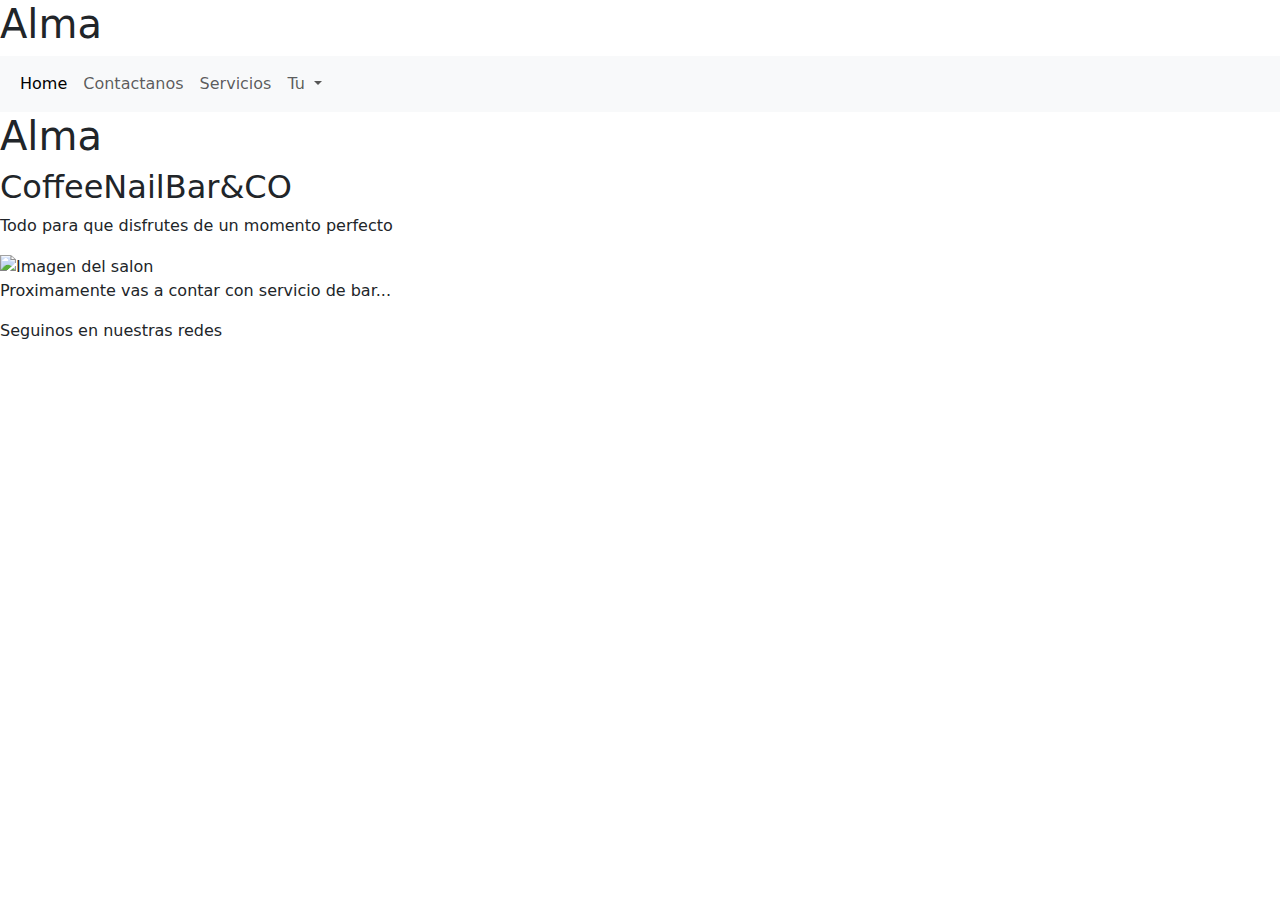
==== index.html @ 7477331e "Primer commit" ====
<!DOCTYPE html>
<html lang="en">
<head>
    <meta charset="UTF-8">
    <meta name="viewport" content="width=device-width, initial-scale=1.0">
    <link rel="preconnect" href="https://fonts.googleapis.com">
    <link rel="preconnect" href="https://fonts.gstatic.com" crossorigin>
    <link href="https://fonts.googleapis.com/css2?family=Dancing+Script:wght@400..700&family=Ubuntu:ital,wght@0,300;0,400;0,500;0,700;1,300;1,400;1,500;1,700&display=swap" rel="stylesheet">
    <link href="https://cdn.jsdelivr.net/npm/bootstrap@5.3.3/dist/css/bootstrap.min.css" rel="stylesheet" integrity="sha384-QWTKZyjpPEjISv5WaRU9OFeRpok6YctnYmDr5pNlyT2bRjXh0JMhjY6hW+ALEwIH" crossorigin="anonymous">
    <link rel="stylesheet" href="css/estilo.css">
    <title>Alma Coffe NailsBar & CO.</title>
</head>
<body>
    <header>
        <h1 id="h1header"> Alma</h1>
    </header>
    <nav>
        <nav class="navbar navbar-expand-lg bg-body-tertiary">
            <div class="container-fluid">
             
              <button class="navbar-toggler" type="button" data-bs-toggle="collapse" data-bs-target="#navbarNavDropdown" aria-controls="navbarNavDropdown" aria-expanded="false" aria-label="Toggle navigation">
                <span class="navbar-toggler-icon"></span>
              </button>
              <div class="collapse navbar-collapse" id="navbarNavDropdown">
                <ul class="navbar-nav">
                  <li class="nav-item">
                    <a class="nav-link active" aria-current="page" href="index.html">Home</a>
                  </li>
                  <li class="nav-item">
                    <a class="nav-link" href="html\contacto.html">Contactanos</a>
                  </li>
                  <li class="nav-item">
                    <a class="nav-link" href="html\servicios.html">Servicios</a>
                  </li>
                  <li class="nav-item dropdown">
                    <a class="nav-link dropdown-toggle" href="#" role="button" data-bs-toggle="dropdown" aria-expanded="false">
                      Tu
                    </a>
                    <ul class="dropdown-menu">
                      <li><a class="dropdown-item" href="html\contacto.html">Cuenta</a></li>
                      <li><a class="dropdown-item" href="html\registro.html">Registro</a></li>
                      
                    </ul>
                  </li>
                </ul>
              </div>
            </div>
        </nav>
    
    <main>
      <div class="divHome">
        <h1> Alma</h1>

        <h2>CoffeeNailBar&CO</h2>

         <p>Todo para que disfrutes de un momento perfecto</p>

        <img src="img/salon.jpg" alt="Imagen del salon">
        

        <p>Proximamente vas a contar con servicio de bar...</p>
         
        
      </div>

    </main>


    <footer>
        <p> Seguinos en nuestras redes</p>
    </footer>
    <script src="https://cdn.jsdelivr.net/npm/bootstrap@5.3.3/dist/js/bootstrap.bundle.min.js" integrity="sha384-YvpcrYf0tY3lHB60NNkmXc5s9fDVZLESaAA55NDzOxhy9GkcIdslK1eN7N6jIeHz" crossorigin="anonymous"></script>
</body>
</html>
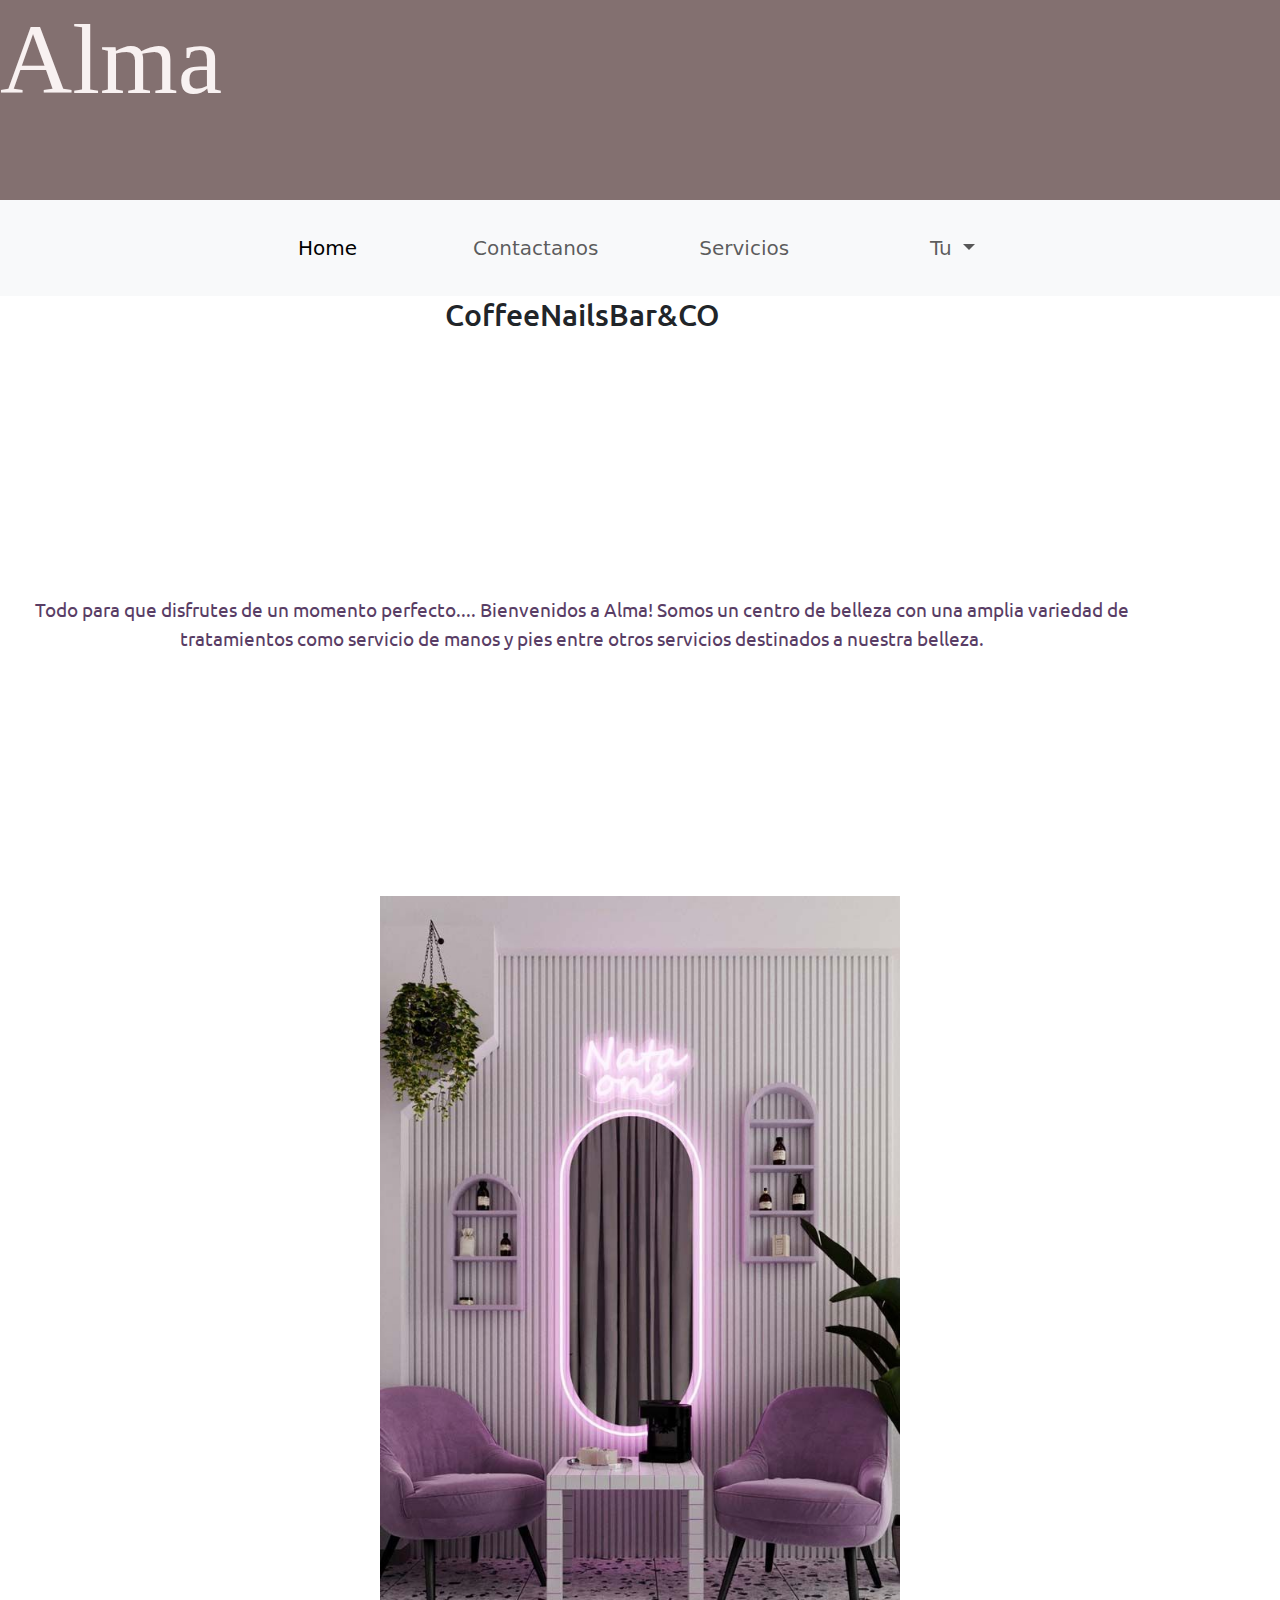
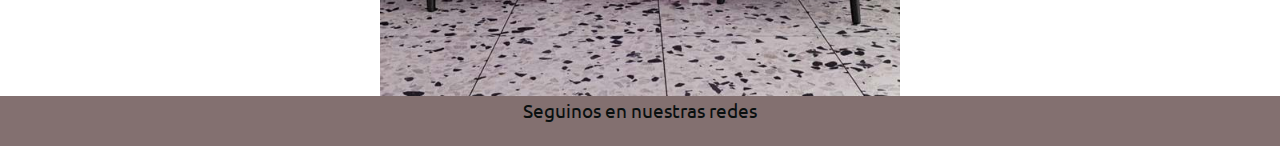
==== commit d95a5dc0: "Segundo commit creando archivos html, le di estilo a mi index, cree algunas mediasq" ====
--- a/index.html
+++ b/index.html
@@ -49,26 +49,47 @@
     
     <main>
       <div class="divHome">
-        <h1> Alma</h1>
-
-        <h2>CoffeeNailBar&CO</h2>
-
-         <p>Todo para que disfrutes de un momento perfecto</p>
-
-        <img src="img/salon.jpg" alt="Imagen del salon">
         
-
-        <p>Proximamente vas a contar con servicio de bar...</p>
-         
+        <h2>CoffeeNailsBar&CO</h2>
+        
+        <p>Todo para que disfrutes de un momento perfecto....
+          Bienvenidos a Alma! Somos un centro de belleza con una amplia variedad de tratamientos como servicio de manos y pies
+          entre otros servicios destinados a nuestra belleza.
+          
+        </p>
         
       </div>
+         
+         <div id="carouselExampleRide" class="carousel slide" data-bs-ride="true">
+           <div class="carousel-inner">
+             <div class="carousel-item active">
+               <img src="img/salonv.jpeg" class="d-block w-100" alt="Imagen salon">
+              </div>
+              <div class="carousel-item">
+                <img src="img/salonv2.jpeg" class="d-block w-100" alt="Imagen salon2">
+              </div>
+              <div class="carousel-item">
+                <img src="img/manos5.jpeg" class="d-block w-100" alt="Imagen manos">
+              </div>
+            </div>
+            <button class="carousel-control-prev" type="button" data-bs-target="#carouselExampleRide" data-bs-slide="prev">
+              <span class="carousel-control-prev-icon" aria-hidden="true"></span>
+              <span class="visually-hidden">Previous</span>
+            </button>
+            <button class="carousel-control-next" type="button" data-bs-target="#carouselExampleRide" data-bs-slide="next">
+              <span class="carousel-control-next-icon" aria-hidden="true"></span>
+              <span class="visually-hidden">Next</span>
+            </button>
+          </div>
+          
+        </main>
 
-    </main>
-
-
-    <footer>
-        <p> Seguinos en nuestras redes</p>
-    </footer>
-    <script src="https://cdn.jsdelivr.net/npm/bootstrap@5.3.3/dist/js/bootstrap.bundle.min.js" integrity="sha384-YvpcrYf0tY3lHB60NNkmXc5s9fDVZLESaAA55NDzOxhy9GkcIdslK1eN7N6jIeHz" crossorigin="anonymous"></script>
-</body>
+        
+        <footer>
+          <p> Seguinos en nuestras redes</p>
+        </footer>
+        
+        
+        <script src="https://cdn.jsdelivr.net/npm/bootstrap@5.3.3/dist/js/bootstrap.bundle.min.js" integrity="sha384-YvpcrYf0tY3lHB60NNkmXc5s9fDVZLESaAA55NDzOxhy9GkcIdslK1eN7N6jIeHz" crossorigin="anonymous"></script>
+      </body>
 </html>--- a/css/estilo.css
+++ b/css/estilo.css
@@ -0,0 +1,192 @@
+*{
+    margin:0;
+    padding:0;
+    
+   
+}
+
+
+
+header{
+    height: 100px;
+    background-color: rgb(131, 112, 112);
+    
+}
+
+ul{
+    display: flex;
+    flex-direction: row;
+    width: 100%;
+    position: relative;
+}
+
+
+li{
+    display: inline-block;
+    margin: 10px;
+    
+}
+
+
+
+h1{
+    color: rgb(118, 79, 124);
+    font-size: 100px;
+    font-family: '"Dancing Script"';
+    font-weight: 300px;
+
+}
+
+#h1header{
+    color: rgb(248, 241, 241);
+    font-size: 100px;
+    font-family: '"Dancing Script"';
+    font-weight: 200px;
+
+}
+
+h2{
+    font-size:30px;
+    font-family: "Ubuntu";
+    text-align: center;
+    
+}
+
+
+
+.divHome{
+    text-align: center;
+    padding: 0%;
+    height: 300px;
+    width: 91%;
+    justify-content: center;
+}
+
+
+
+
+p{
+    color: rgb(9, 15, 15);
+    font-family: "Ubuntu";
+    font-size: 19px;
+    text-align: center;
+    height: 30px;
+    
+}
+
+
+#carouselExampleRide{
+    display: grid;
+    margin: 0;
+    width: 100%;
+    justify-content: center;
+    
+}
+
+
+
+.carousel-item img{
+    height: 800px;
+    width: 200%;
+    object-fit: cover;
+    
+}
+
+
+
+footer{
+    height: 50px;
+    background-color:rgb(131, 112, 112);
+    position:relative;
+
+
+}
+
+
+@media only screen and (min-width:600px){
+    
+    header{
+        
+        height: 200px;
+    }
+    
+    ul{
+        display: flex;
+        height: 80px;
+        flex-direction: column;
+        justify-content: center;
+        list-style-type: none;
+        align-items: center;
+    }
+
+    li{
+        width: 15%;
+        text-align: center;
+        font-size: 20px;
+    }
+
+    
+.divHome{
+    text-align: center;
+    justify-content: center;
+    height: 400px;
+    
+}
+
+
+
+}
+
+
+
+@media only screen and (min-width:1200px){
+    
+    header{
+        
+        height: 200px;
+    }
+    
+    ul{
+        display: flex;
+        height: 80px;
+        flex-direction: column;
+        justify-content: center;
+        list-style-type: none;
+       
+    }
+
+    li{
+        width: 15%;
+        text-align: center;
+        font-size: 20px;
+    }
+
+    
+.divHome{
+    display: grid;
+    justify-content: start;
+    height: 600px;
+    
+    
+}
+
+.divHome h2{   
+    font-size:30px;
+    font-family: "Ubuntu";
+    text-align: center;
+    
+            
+}
+
+.divHome p{
+    text-align: center;
+    color: rgb(89, 61, 101);
+    font-family: "Ubuntu";
+    font-size: 19px;
+    text-align: center;
+    height: 30px;
+
+}
+
+
+}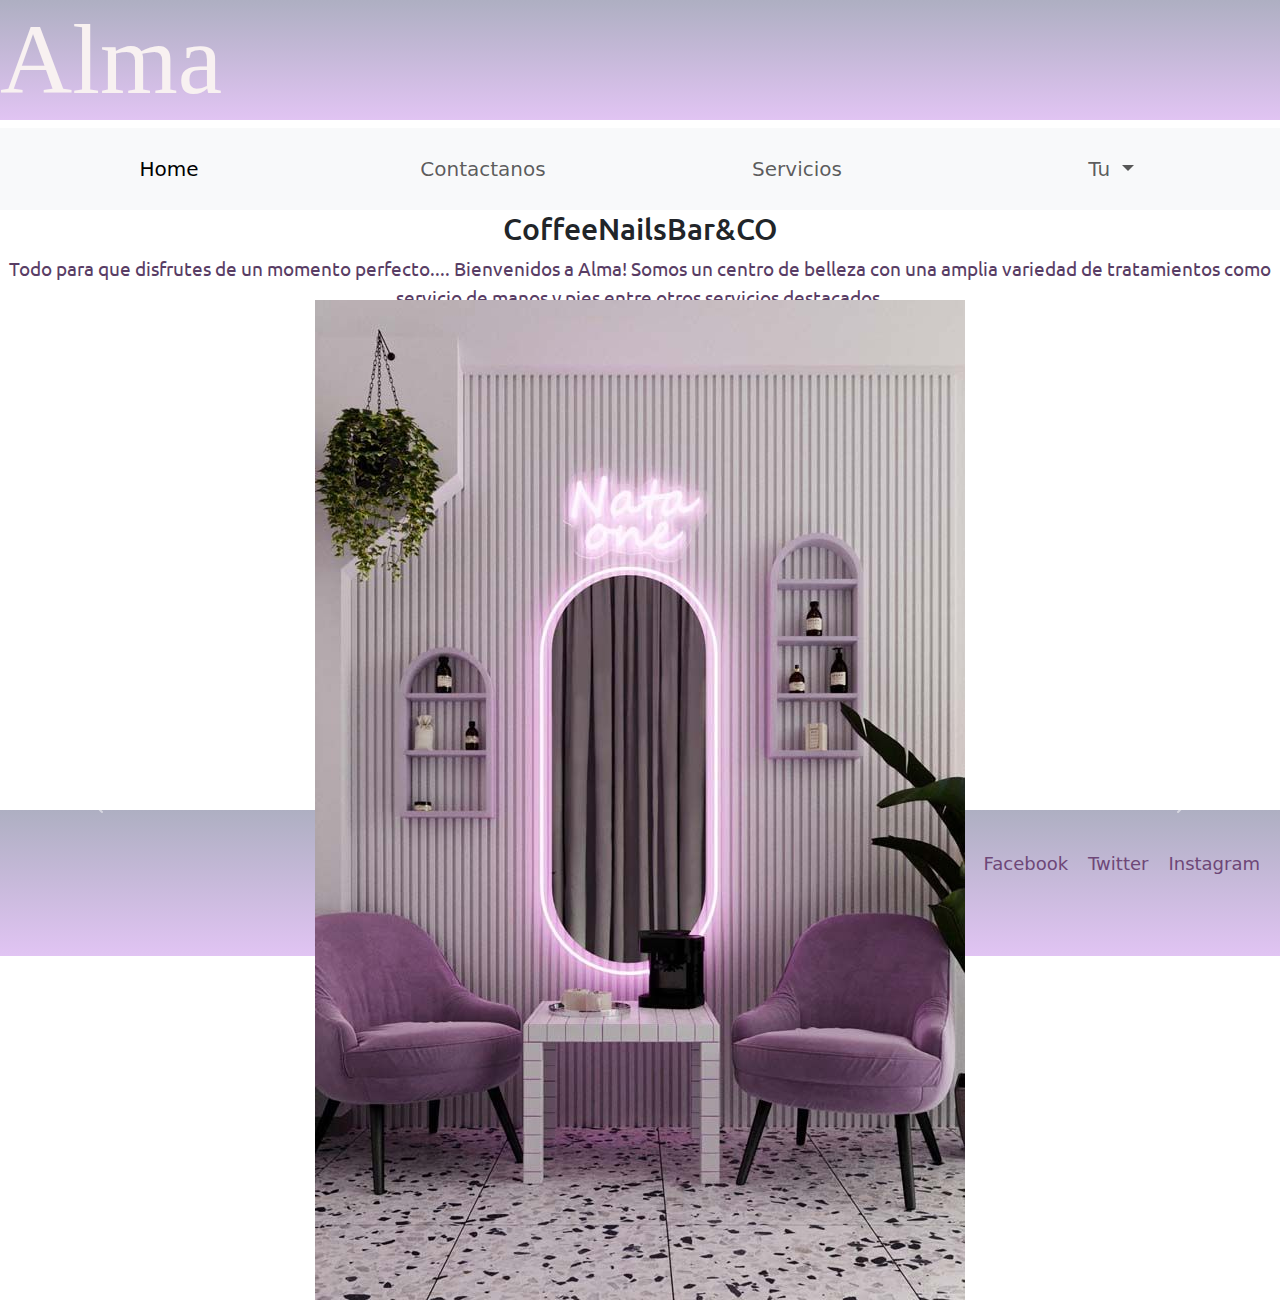
==== commit e75478e0: "Corrigiendo errores dandole mejor forma a los contenedores" ====
--- a/index.html
+++ b/index.html
@@ -14,7 +14,7 @@
     <header>
         <h1 id="h1header"> Alma</h1>
     </header>
-    <nav>
+    
         <nav class="navbar navbar-expand-lg bg-body-tertiary">
             <div class="container-fluid">
              
@@ -45,7 +45,7 @@
                 </ul>
               </div>
             </div>
-        </nav>
+         </nav>
     
     <main>
       <div class="divHome">
@@ -54,16 +54,15 @@
         
         <p>Todo para que disfrutes de un momento perfecto....
           Bienvenidos a Alma! Somos un centro de belleza con una amplia variedad de tratamientos como servicio de manos y pies
-          entre otros servicios destinados a nuestra belleza.
+          entre otros servicios destacados.
           
         </p>
         
-      </div>
-         
-         <div id="carouselExampleRide" class="carousel slide" data-bs-ride="true">
-           <div class="carousel-inner">
-             <div class="carousel-item active">
-               <img src="img/salonv.jpeg" class="d-block w-100" alt="Imagen salon">
+        
+        <div id="carouselExampleRide" class="carousel slide" data-bs-ride="true">
+          <div class="carousel-inner">
+            <div class="carousel-item active">
+              <img src="img/salonv.jpeg" class="d-block w-100" alt="Imagen salon">
               </div>
               <div class="carousel-item">
                 <img src="img/salonv2.jpeg" class="d-block w-100" alt="Imagen salon2">
@@ -81,13 +80,19 @@
               <span class="visually-hidden">Next</span>
             </button>
           </div>
+      </div>
           
         </main>
-
         
-        <footer>
-          <p> Seguinos en nuestras redes</p>
-        </footer>
+        <footer class="pie-pagina">
+          <div class="redes-sociales">
+            <!-- redes sociales -->
+            <p> Seguinos en nuestras redes</p>
+              <a href="https://www.facebook.com" target="_blank" rel="noopener" class="enlace-red"><i class="fab fa-facebook-f"></i> Facebook</a>
+              <a href="https://x.com" target="_blank" rel="noopener" class="enlace-red"><i class="fa-brands fa-x-twitter"></i>Twitter</a>
+              <a href="https://www.instagram.com" target="_blank" rel="noopener" class="enlace-red"><i class="fab fa-instagram"></i> Instagram</a>
+          </div>
+       
         
         
         <script src="https://cdn.jsdelivr.net/npm/bootstrap@5.3.3/dist/js/bootstrap.bundle.min.js" integrity="sha384-YvpcrYf0tY3lHB60NNkmXc5s9fDVZLESaAA55NDzOxhy9GkcIdslK1eN7N6jIeHz" crossorigin="anonymous"></script>
--- a/css/estilo.css
+++ b/css/estilo.css
@@ -6,11 +6,23 @@
 }
 
 
-
 header{
-    height: 100px;
-    background-color: rgb(131, 112, 112);
-    
+    height: 80px;
+    background: linear-gradient(to bottom, rgb(174, 175, 194), rgb(225, 196, 243));
+    
+}
+
+.navbar-nav{
+    display: flex;
+    height: auto;
+    width: 100%;
+    justify-content: space-around;
+}
+.dropdown-item{
+    display: flex;
+    height: auto;
+    justify-content: space-around;
+    text-align: center;
 }
 
 ul{
@@ -24,7 +36,7 @@
 li{
     display: inline-block;
     margin: 10px;
-    
+
 }
 
 
@@ -41,7 +53,7 @@
     color: rgb(248, 241, 241);
     font-size: 100px;
     font-family: '"Dancing Script"';
-    font-weight: 200px;
+    font-weight: 100px;
 
 }
 
@@ -54,12 +66,15 @@
 
 
 
+
 .divHome{
-    text-align: center;
-    padding: 0%;
-    height: 300px;
-    width: 91%;
+    display: flex;
+    text-align: center;
+    height: 100%;
+    width: 100%;
     justify-content: center;
+    flex-wrap: wrap;
+    
 }
 
 
@@ -74,59 +89,55 @@
     
 }
 
+/* pise la clase del carousel de boostrap(no se si es lo correcto)- */
 
 #carouselExampleRide{
     display: grid;
     margin: 0;
+    padding: 0;
     width: 100%;
     justify-content: center;
+    grid-gap: 10px;
     
 }
 
 
 
 .carousel-item img{
-    height: 800px;
-    width: 200%;
+    max-width: 100%;
+    max-width: 100%;
     object-fit: cover;
-    
-}
-
-
-
-footer{
-    height: 50px;
-    background-color:rgb(131, 112, 112);
-    position:relative;
-
-
-}
-
-
-@media only screen and (min-width:600px){
+    margin: 0 auto;
+    
+}
+
+@media only screen and (min-width:480px){
     
     header{
         
-        height: 200px;
+        height: 100%;
+        width: 100%;
     }
     
     ul{
         display: flex;
-        height: 80px;
+        height: auto;
         flex-direction: column;
-        justify-content: center;
+        justify-content: space-around;
         list-style-type: none;
         align-items: center;
     }
 
     li{
-        width: 15%;
+        width: 20%;
         text-align: center;
         font-size: 20px;
+        
     }
 
     
 .divHome{
+    display: flex;
     text-align: center;
     justify-content: center;
     height: 400px;
@@ -137,28 +148,28 @@
 
 }
 
-
-
 @media only screen and (min-width:1200px){
     
     header{
         
-        height: 200px;
+        height: 100%;
+        width: 100%;
     }
     
     ul{
         display: flex;
-        height: 80px;
-        flex-direction: column;
+        height: auto;
+        flex-direction:row;
         justify-content: center;
         list-style-type: none;
        
     }
 
     li{
-        width: 15%;
+        width: 20%;
         text-align: center;
         font-size: 20px;
+
     }
 
     
@@ -189,4 +200,41 @@
 }
 
 
+
+}
+
+/* Pie de mi pagina*/
+
+
+
+.pie-pagina {
+    background: linear-gradient(to bottom, rgb(174, 175, 194), rgb(225, 196, 243)); 
+    padding: 40px 20px;
+    display: flex;
+    justify-content: flex-end;
+    align-items: end;
+    flex-wrap: wrap;
+    font-size: 15px;
+    height: auto;
+
+}
+
+.redes-sociales {
+    display: flex;
+    gap: 20px;
+    justify-content:center;
+    margin-bottom: 20px;
+}
+
+.enlace-red {
+    color: #6e4777;
+    text-decoration: none;
+    font-size: 18px;
+    
+}
+
+/* Cambio de color al pasar el ratón */
+
+.enlace-red:hover {
+    color: #ca51da; 
 }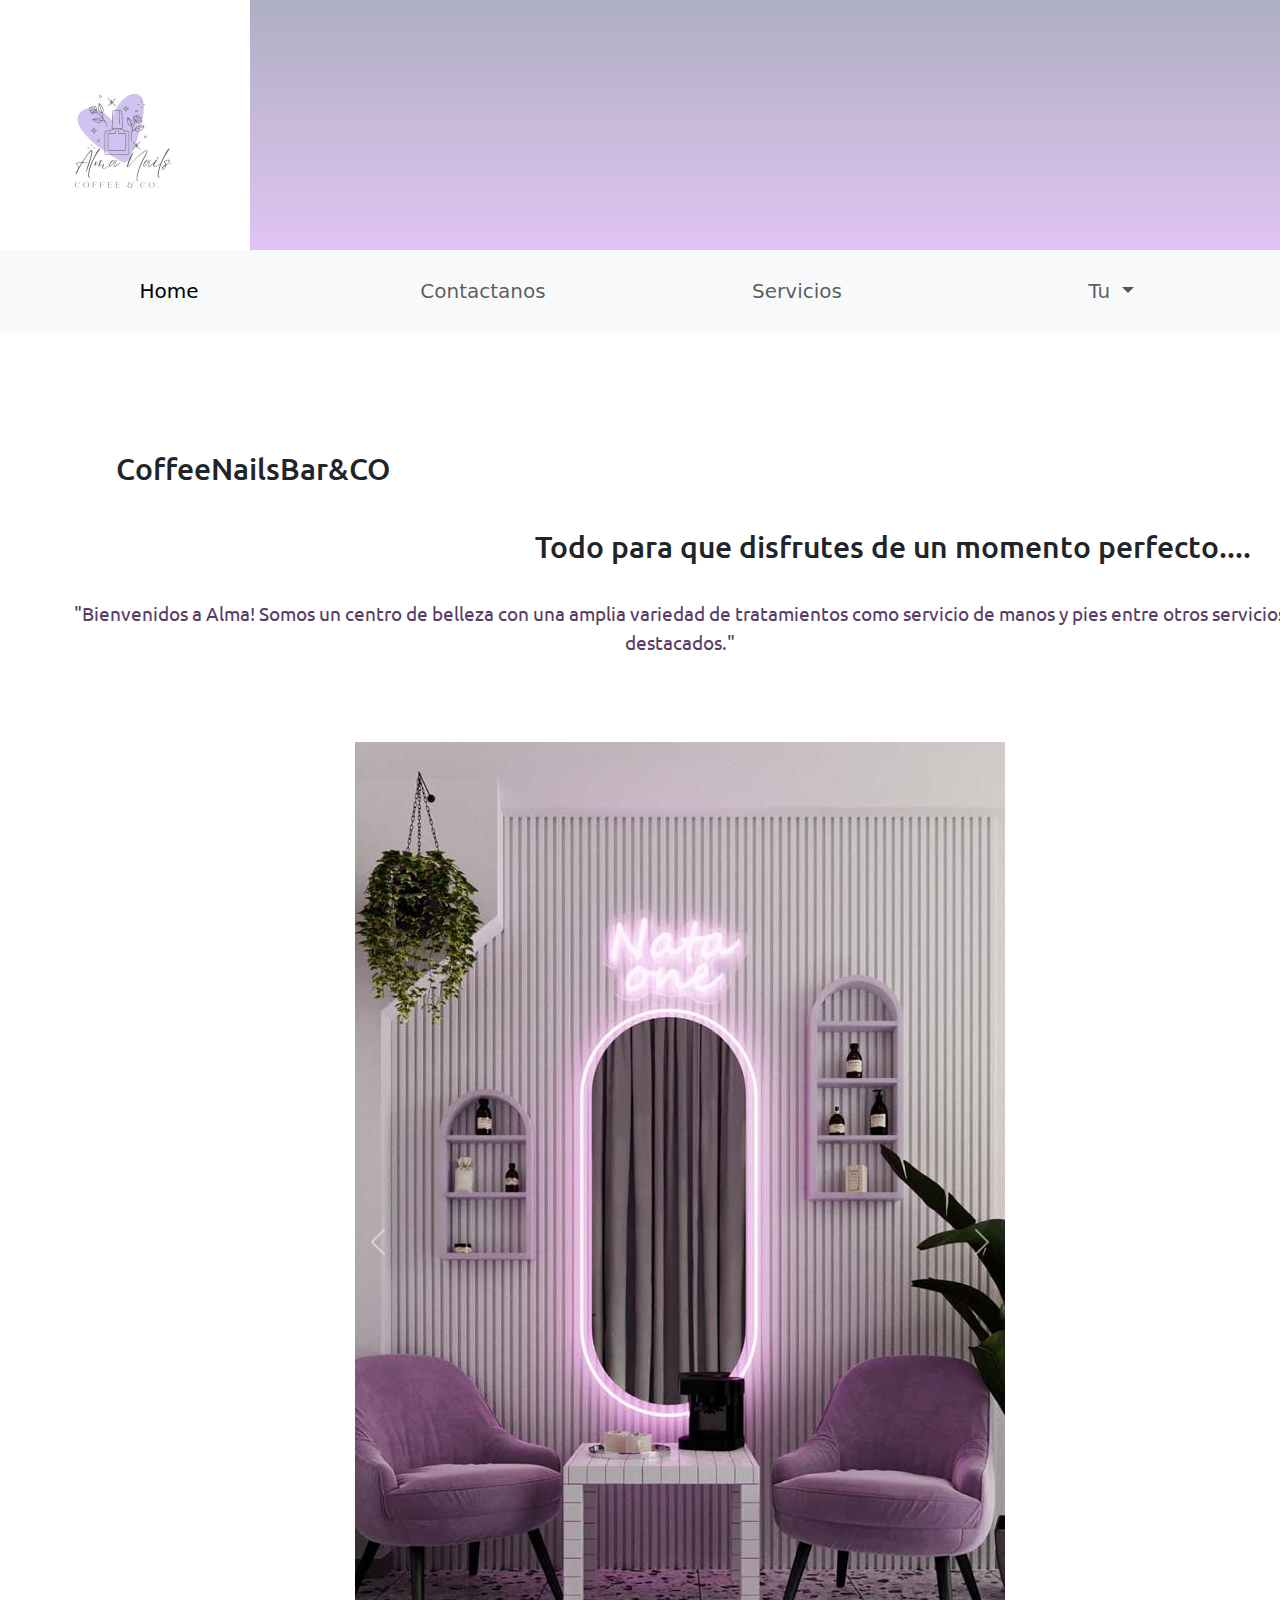
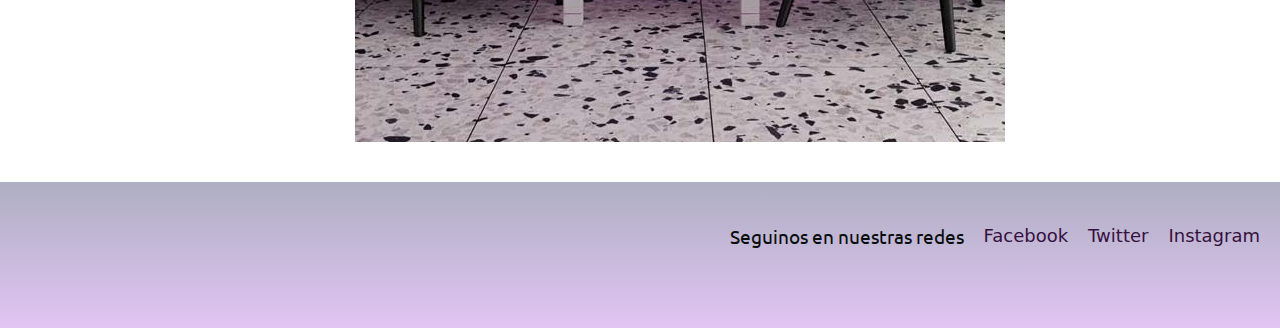
==== commit a94fe21c: "Modificaciones" ====
--- a/index.html
+++ b/index.html
@@ -12,9 +12,9 @@
 </head>
 <body>
     <header>
-        <h1 id="h1header"> Alma</h1>
+      <img src="img/Almalogo.jpg" alt="logo de la empresa">
     </header>
-    
+    <!-- barra de navegacion con bootstrap -->
         <nav class="navbar navbar-expand-lg bg-body-tertiary">
             <div class="container-fluid">
              
@@ -48,50 +48,58 @@
          </nav>
     
     <main>
-      <div class="divHome">
+      <!-- Intro a la pagina -->
+
+      <section class="divHome">
+
         
         <h2>CoffeeNailsBar&CO</h2>
         
-        <p>Todo para que disfrutes de un momento perfecto....
-          Bienvenidos a Alma! Somos un centro de belleza con una amplia variedad de tratamientos como servicio de manos y pies
-          entre otros servicios destacados.
+        <h3>Todo para que disfrutes de un momento perfecto.... </h3>
+          
+        <p> "Bienvenidos a Alma! Somos un centro de belleza con una amplia variedad de tratamientos como servicio de manos y pies
+          entre otros servicios destacados."
           
         </p>
         
-        
+      </section>
+
+      <!-- carousel de imagenes  -->
+      <section class="carousel"> 
+
         <div id="carouselExampleRide" class="carousel slide" data-bs-ride="true">
           <div class="carousel-inner">
             <div class="carousel-item active">
               <img src="img/salonv.jpeg" class="d-block w-100" alt="Imagen salon">
-              </div>
-              <div class="carousel-item">
-                <img src="img/salonv2.jpeg" class="d-block w-100" alt="Imagen salon2">
-              </div>
-              <div class="carousel-item">
-                <img src="img/manos5.jpeg" class="d-block w-100" alt="Imagen manos">
-              </div>
             </div>
-            <button class="carousel-control-prev" type="button" data-bs-target="#carouselExampleRide" data-bs-slide="prev">
-              <span class="carousel-control-prev-icon" aria-hidden="true"></span>
-              <span class="visually-hidden">Previous</span>
-            </button>
-            <button class="carousel-control-next" type="button" data-bs-target="#carouselExampleRide" data-bs-slide="next">
-              <span class="carousel-control-next-icon" aria-hidden="true"></span>
-              <span class="visually-hidden">Next</span>
-            </button>
+            <div class="carousel-item">
+            <img src="img/salonv2.jpeg" class="d-block w-100" alt="Imagen salon2">
           </div>
+          <div class="carousel-item">
+            <img src="img/manos5.jpeg" class="d-block w-100" alt="Imagen manos">
+          </div>
+        </div>
+        <button class="carousel-control-prev" type="button" data-bs-target="#carouselExampleRide" data-bs-slide="prev">
+          <span class="carousel-control-prev-icon" aria-hidden="true"></span>
+          <span class="visually-hidden">Previous</span>
+        </button>
+        <button class="carousel-control-next" type="button" data-bs-target="#carouselExampleRide" data-bs-slide="next">
+          <span class="carousel-control-next-icon" aria-hidden="true"></span>
+          <span class="visually-hidden">Next</span>
+        </button>
       </div>
-          
-        </main>
-        
-        <footer class="pie-pagina">
+      
+    </section>
+  </main>
+    
+    <footer class="pie-pagina">
           <div class="redes-sociales">
-            <!-- redes sociales -->
             <p> Seguinos en nuestras redes</p>
-              <a href="https://www.facebook.com" target="_blank" rel="noopener" class="enlace-red"><i class="fab fa-facebook-f"></i> Facebook</a>
-              <a href="https://x.com" target="_blank" rel="noopener" class="enlace-red"><i class="fa-brands fa-x-twitter"></i>Twitter</a>
-              <a href="https://www.instagram.com" target="_blank" rel="noopener" class="enlace-red"><i class="fab fa-instagram"></i> Instagram</a>
-          </div>
+            <!--links redes sociales -->
+              <a href="https://www.facebook.com" class="enlace-red" > Facebook</a>
+              <a href="https://x.com" class="enlace-red">Twitter</a>
+              <a href="https://www.instagram.com"  class="enlace-red"> Instagram</a>
+        </div>
        
         
         
--- a/css/estilo.css
+++ b/css/estilo.css
@@ -1,16 +1,22 @@
 *{
     margin:0;
     padding:0;
+    box-sizing: content-box;
     
    
 }
 
 
 header{
-    height: 80px;
+    padding-top: 0;
     background: linear-gradient(to bottom, rgb(174, 175, 194), rgb(225, 196, 243));
-    
-}
+    height: 100%;
+    
+}
+ header img{
+    height: auto;
+    width: 250px
+ }
 
 .navbar-nav{
     display: flex;
@@ -43,28 +49,26 @@
 
 h1{
     color: rgb(118, 79, 124);
-    font-size: 100px;
+    font-size: 20px;
     font-family: '"Dancing Script"';
     font-weight: 300px;
 
 }
 
-#h1header{
-    color: rgb(248, 241, 241);
-    font-size: 100px;
-    font-family: '"Dancing Script"';
-    font-weight: 100px;
-
-}
+
 
 h2{
+    font-size:50px;
+    font-family: "Ubuntu";
+    text-align: center;
+    
+}
+
+h3{
     font-size:30px;
     font-family: "Ubuntu";
-    text-align: center;
-    
-}
-
-
+
+}
 
 
 .divHome{
@@ -74,6 +78,9 @@
     width: 100%;
     justify-content: center;
     flex-wrap: wrap;
+    margin: 20px;
+    padding: 20px;
+
     
 }
 
@@ -89,18 +96,19 @@
     
 }
 
+
+.carousel{
+    display: grid;
+    margin: 10px;
+    padding: 10px;
+    width: 100%;
+    justify-content: center;
+    gap: 10px;
+  
+    
+}
+
 /* pise la clase del carousel de boostrap(no se si es lo correcto)- */
-
-#carouselExampleRide{
-    display: grid;
-    margin: 0;
-    padding: 0;
-    width: 100%;
-    justify-content: center;
-    grid-gap: 10px;
-    
-}
-
 
 
 .carousel-item img{
@@ -140,13 +148,10 @@
     display: flex;
     text-align: center;
     justify-content: center;
-    height: 400px;
-    
-}
-
-
-
-}
+    height: 100%;
+   
+}
+
 
 @media only screen and (min-width:1200px){
     
@@ -176,18 +181,41 @@
 .divHome{
     display: grid;
     justify-content: start;
-    height: 600px;
-    
-    
-}
-
-.divHome h2{   
+    height: 300px;
+    grid-template-columns: repeat(3,1fr);
+    grid-template-rows: repeat(3, 1fr);
+    grid-template-areas:
+        "texto1 texto2 texto2"
+        "texto1 texto2 texto2"
+        "texto3 texto3 texto3";
+    align-items: center;
+
+       
+    
+}
+
+.divHome h2{  
     font-size:30px;
     font-family: "Ubuntu";
-    text-align: center;
+    grid-area: texto1;
+    align-self:auto;
+    
     
             
 }
+.divHome h3{  
+    font-size:30px;
+    font-family: "Ubuntu";
+    grid-area: texto2;
+    align-self:last baseline
+    
+
+   
+            
+}
+
+
+
 
 .divHome p{
     text-align: center;
@@ -196,14 +224,15 @@
     font-size: 19px;
     text-align: center;
     height: 30px;
-
-}
-
-
-
-}
-
-/* Pie de mi pagina*/
+    grid-area: texto3;
+
+}
+
+
+
+}
+
+/* footer*/
 
 
 
@@ -219,6 +248,8 @@
 
 }
 
+
+
 .redes-sociales {
     display: flex;
     gap: 20px;
@@ -227,14 +258,11 @@
 }
 
 .enlace-red {
-    color: #6e4777;
+    color: #36113f;
     text-decoration: none;
     font-size: 18px;
     
 }
 
-/* Cambio de color al pasar el ratón */
-
-.enlace-red:hover {
-    color: #ca51da; 
-}+
+
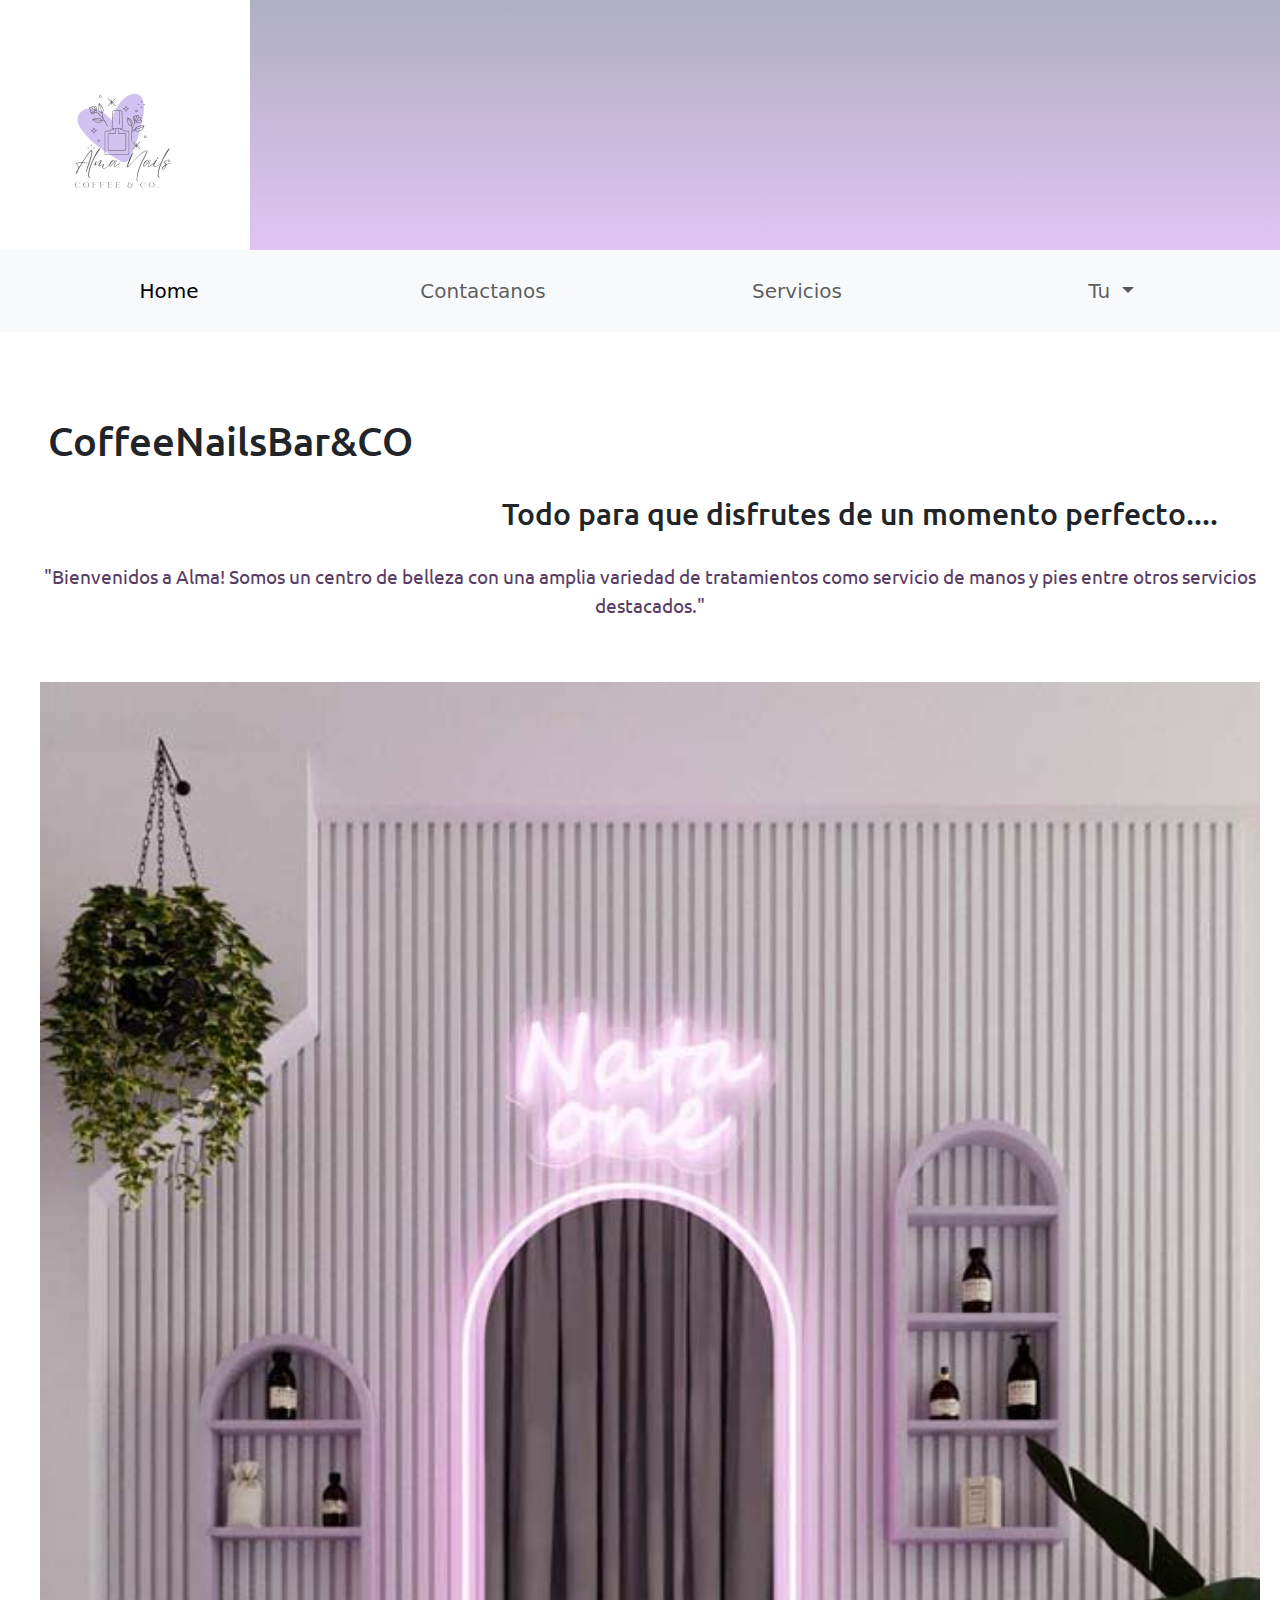
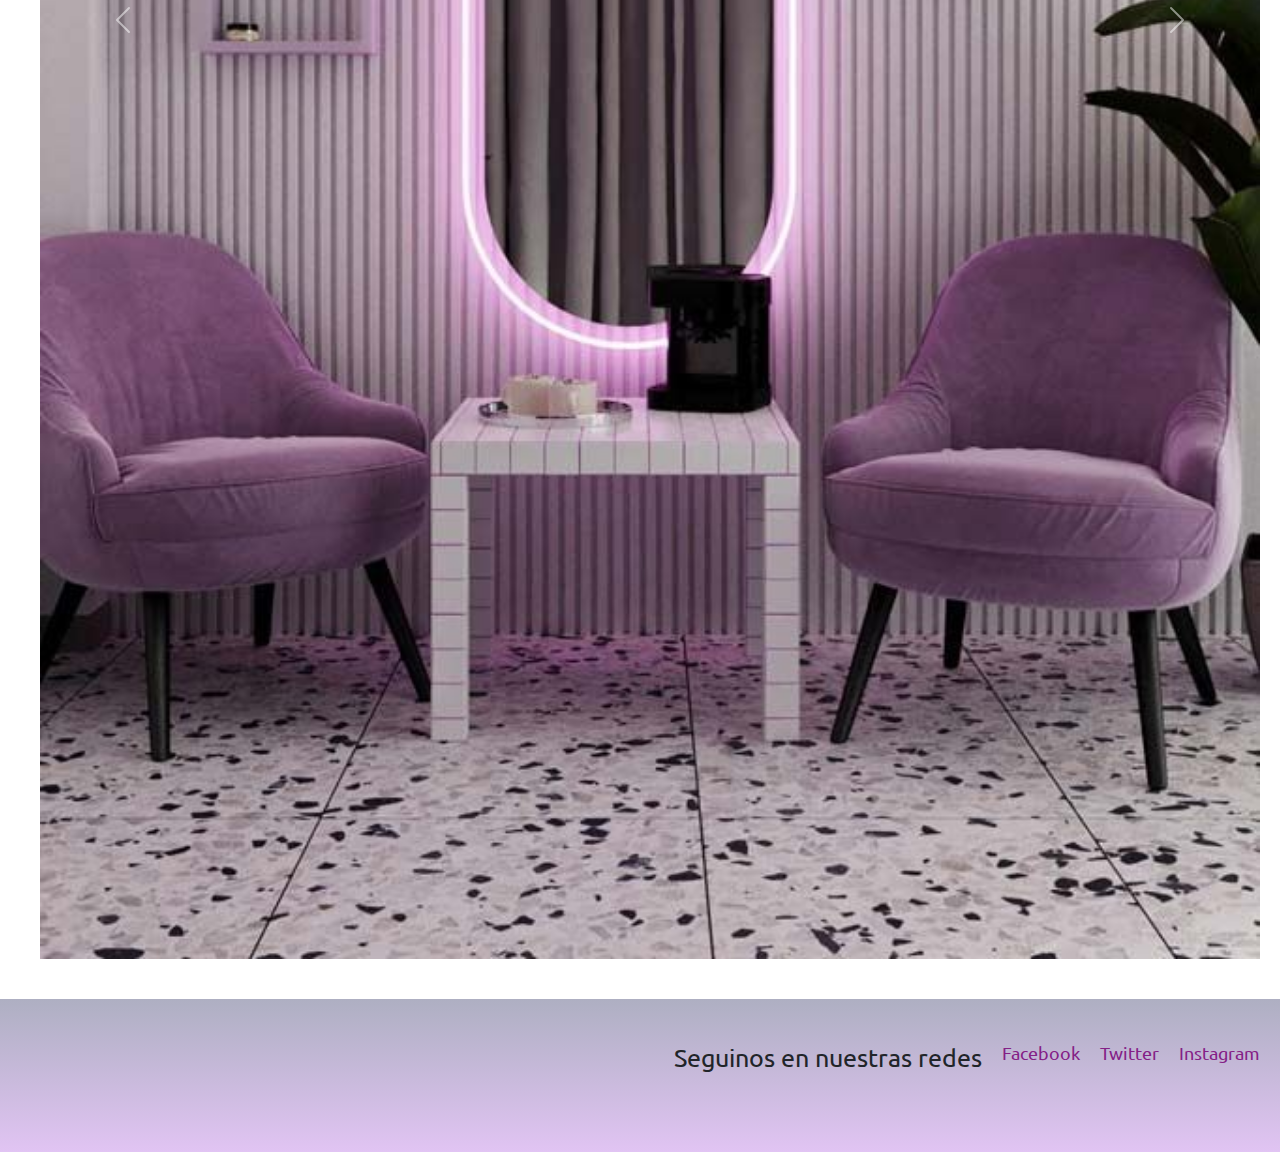
==== commit 363ece53: "cree los acrchivos html que faltaban, hice responsive las dos paginas, quedan detalles" ====
--- a/index.html
+++ b/index.html
@@ -27,18 +27,18 @@
                     <a class="nav-link active" aria-current="page" href="index.html">Home</a>
                   </li>
                   <li class="nav-item">
-                    <a class="nav-link" href="html\contacto.html">Contactanos</a>
+                    <a class="nav-link" href="/html/contacto.html">Contactanos</a>
                   </li>
                   <li class="nav-item">
-                    <a class="nav-link" href="html\servicios.html">Servicios</a>
+                    <a class="nav-link" href="/html/servicios.html">Servicios</a>
                   </li>
                   <li class="nav-item dropdown">
                     <a class="nav-link dropdown-toggle" href="#" role="button" data-bs-toggle="dropdown" aria-expanded="false">
                       Tu
                     </a>
                     <ul class="dropdown-menu">
-                      <li><a class="dropdown-item" href="html\contacto.html">Cuenta</a></li>
-                      <li><a class="dropdown-item" href="html\registro.html">Registro</a></li>
+                      <li><a class="dropdown-item" href="html/cuenta.html">Cuenta</a></li>
+                      <li><a class="dropdown-item" href="html/registro.html">Registro</a></li>
                       
                     </ul>
                   </li>
--- a/css/estilo.css
+++ b/css/estilo.css
@@ -1,10 +1,11 @@
 *{
     margin:0;
     padding:0;
-    box-sizing: content-box;
+    box-sizing:border-box;
     
    
 }
+
 
 
 header{
@@ -18,12 +19,15 @@
     width: 250px
  }
 
+ /*estilo barra nav*/
+
 .navbar-nav{
     display: flex;
     height: auto;
     width: 100%;
     justify-content: space-around;
 }
+
 .dropdown-item{
     display: flex;
     height: auto;
@@ -46,11 +50,13 @@
 }
 
 
+/*estilo titulos/textos*/
 
 h1{
     color: rgb(118, 79, 124);
-    font-size: 20px;
-    font-family: '"Dancing Script"';
+    font-size: 50px;
+    font-family: '"ubuntu"';
+    text-align: center;
     font-weight: 300px;
 
 }
@@ -70,6 +76,7 @@
 
 }
 
+/*intro pagina*/
 
 .divHome{
     display: flex;
@@ -78,23 +85,44 @@
     width: 100%;
     justify-content: center;
     flex-wrap: wrap;
-    margin: 20px;
-    padding: 20px;
-
-    
-}
-
-
-
-
-p{
-    color: rgb(9, 15, 15);
+    margin: 10px;
+    padding: 10px;
+
+    
+}
+.divHome h2{  
+    font-size:40px;
+    font-family: "Ubuntu";
+    grid-area: texto1;
+    align-self:auto;
+    
+    
+            
+}
+.divHome h3{  
+    font-size:30px;
+    font-family: "Ubuntu";
+    grid-area: texto2;
+    align-self:last baseline
+    
+
+   
+            
+}
+
+.divHome p{
+    text-align: center;
+    color: rgb(89, 61, 101);
     font-family: "Ubuntu";
     font-size: 19px;
     text-align: center;
     height: 30px;
-    
-}
+    grid-area: texto3;
+
+}
+
+
+
 
 
 .carousel{
@@ -103,7 +131,7 @@
     padding: 10px;
     width: 100%;
     justify-content: center;
-    gap: 10px;
+    
   
     
 }
@@ -113,11 +141,13 @@
 
 .carousel-item img{
     max-width: 100%;
-    max-width: 100%;
+    max-width: auto;
     object-fit: cover;
     margin: 0 auto;
     
 }
+
+/*media mobil*/
 
 @media only screen and (min-width:480px){
     
@@ -143,15 +173,36 @@
         
     }
 
+
     
 .divHome{
     display: flex;
     text-align: center;
-    justify-content: center;
-    height: 100%;
-   
-}
-
+    justify-content:center;
+    height: 100%;
+    width: 100%;
+    
+}
+
+.carousel{
+    display: flex;
+    justify-content: center;
+    width: 100%;
+    height: 100%;
+}
+
+.contacto{
+    display: flex;
+    justify-content: center;
+    max-width: 100%;
+    max-height: 100%;
+        
+}
+
+}
+
+
+/* media pantalla pc*/
 
 @media only screen and (min-width:1200px){
     
@@ -167,7 +218,7 @@
         flex-direction:row;
         justify-content: center;
         list-style-type: none;
-       
+        
     }
 
     li{
@@ -177,7 +228,8 @@
 
     }
 
-    
+/* intro pag */ 
+
 .divHome{
     display: grid;
     justify-content: start;
@@ -188,53 +240,87 @@
         "texto1 texto2 texto2"
         "texto1 texto2 texto2"
         "texto3 texto3 texto3";
+        align-items: center;
+        
+    }
+    
+.carousel{
+    display: flex;
+    justify-content: center;
+    max-width:100%;
+    max-width: 100%;
+    
+}
+/* estilo contacto escritorio*/
+.contacto{
+    display: grid;
+    justify-content: center;
+    height: 300px;
+    grid-template-columns: 2fr 1fr 1fr;
+    grid-template-rows: auto;
+    grid-template-areas:
+    "titulo1 titulo1 titulo1 titulo1   "
+    "texto texto texto texto "
+    " mapa mapa mapa mapa "
+    "titulo2 titulo2 titulo2 titulo2 "
+    "texto0 texto0 texto0 texto0";
+       
+       
+       
+    }
+    
+.contacto h2{
+     grid-area:titulo1;
+ }
+.contacto h3{
+    grid-area:titulo2;
+}
+#direccion{
+    grid-area: texto;
+}
+#cel-mail{
+    grid-area: texto0;
+}
+
+
+.g-map iframe {
+    display: block;
+    width: 90%;
+    height: 450px;
+    border: 1px solid #6f4e78;
+    border-radius: 5px;
+    box-shadow: 0 2px 4px rgba(0, 0, 0, 0.2);
+    grid-area: mapa;
+    
+}
+
+.g-map{
+    background-color: #705790;
+    padding: 25px;
+    grid-area: mapa;
+    
+}
+
+}
+/* estilo contacto*/
+
+.contacto{
+    display: grid;
     align-items: center;
-
-       
-    
-}
-
-.divHome h2{  
-    font-size:30px;
-    font-family: "Ubuntu";
-    grid-area: texto1;
-    align-self:auto;
-    
-    
-            
-}
-.divHome h3{  
-    font-size:30px;
-    font-family: "Ubuntu";
-    grid-area: texto2;
-    align-self:last baseline
-    
-
+    justify-content: space-around;
+    height: 100%;
+    width: 100%;
+    flex-wrap: wrap;
    
-            
-}
-
-
-
-
-.divHome p{
-    text-align: center;
-    color: rgb(89, 61, 101);
-    font-family: "Ubuntu";
-    font-size: 19px;
-    text-align: center;
-    height: 30px;
-    grid-area: texto3;
-
-}
-
-
-
-}
-
-/* footer*/
-
-
+    
+}
+
+.contacto p{
+    font-size: 20px;
+    font-family: "ubuntu";
+    text-align: center;
+    
+}
 
 .pie-pagina {
     background: linear-gradient(to bottom, rgb(174, 175, 194), rgb(225, 196, 243)); 
@@ -245,9 +331,10 @@
     flex-wrap: wrap;
     font-size: 15px;
     height: auto;
-
-}
-
+    
+}
+
+/* footer*/
 
 
 .redes-sociales {
@@ -257,12 +344,17 @@
     margin-bottom: 20px;
 }
 
+
 .enlace-red {
-    color: #36113f;
+    color: #842086;
     text-decoration: none;
     font-size: 18px;
-    
-}
-
-
-
+    font-family: "ubuntu";
+    
+}
+
+.pie-pagina p{
+    font-size: 25px;
+    font-family: "ubuntu";
+}
+
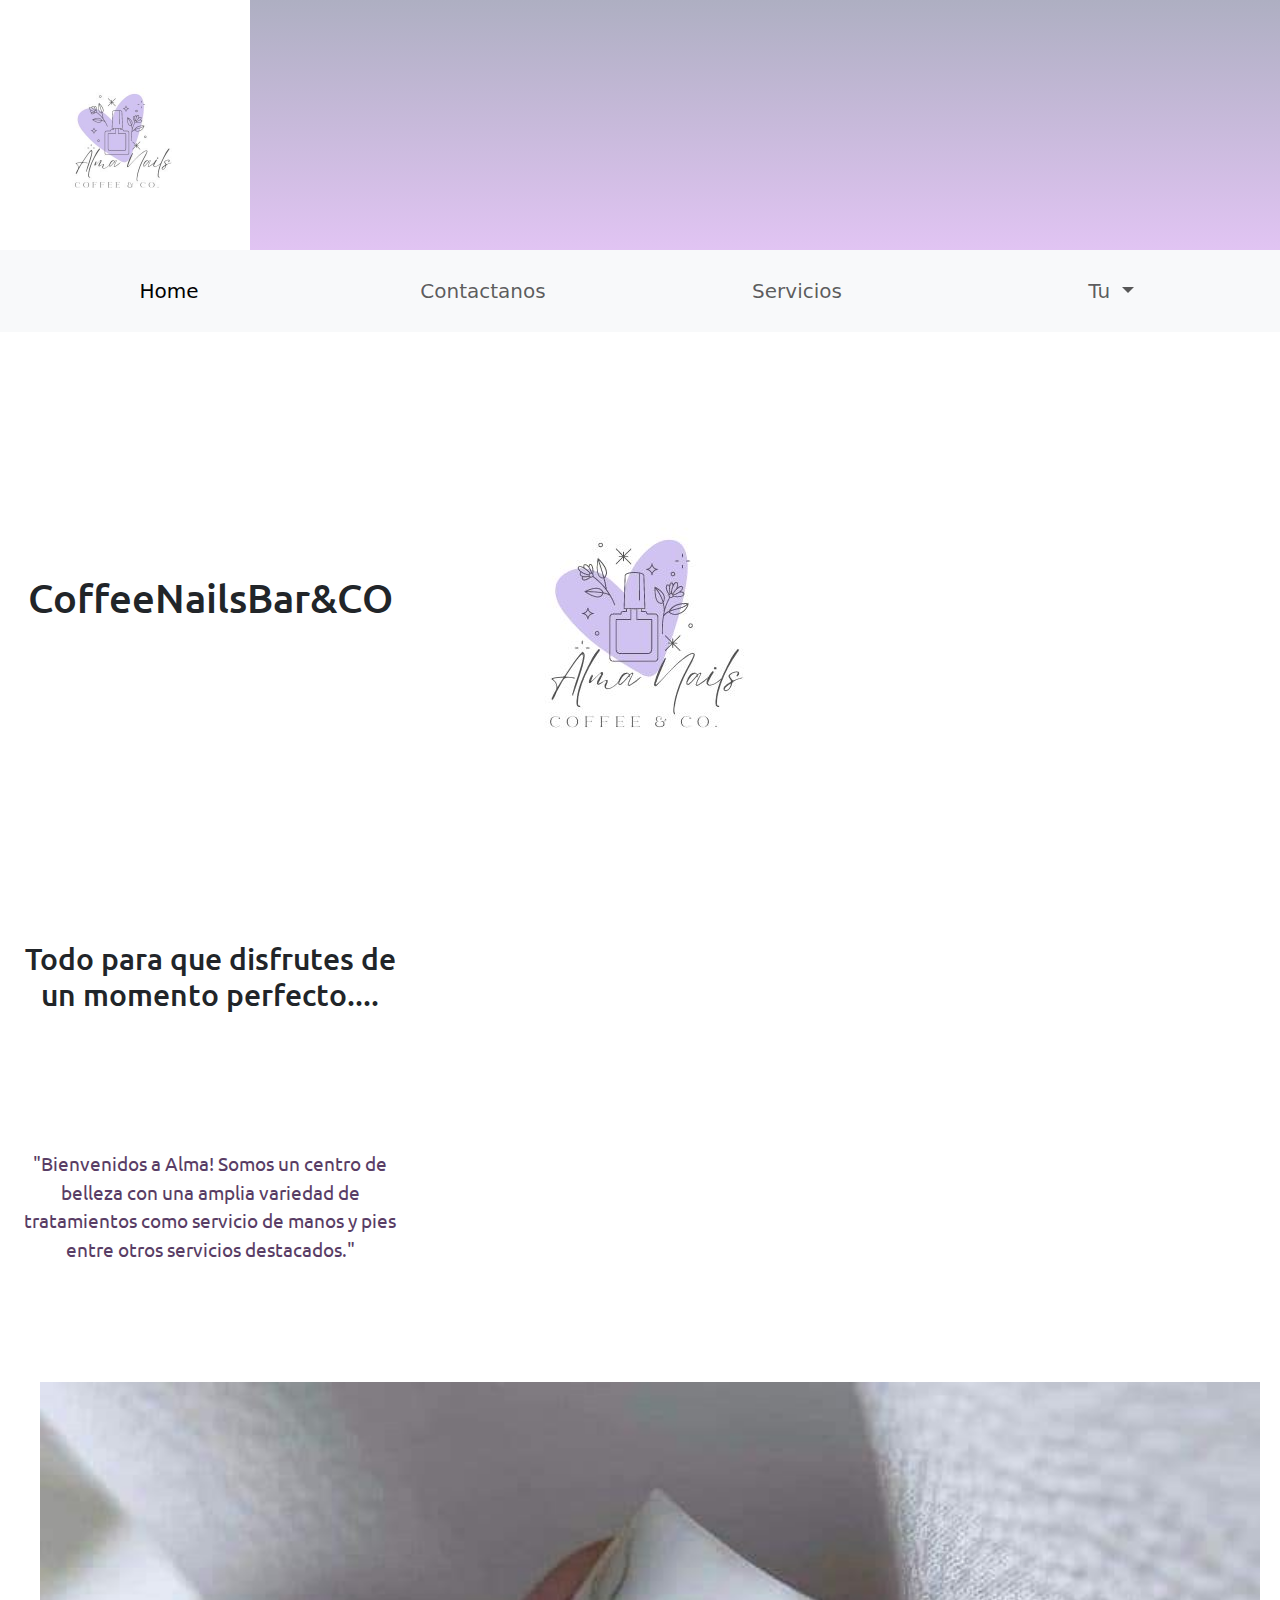
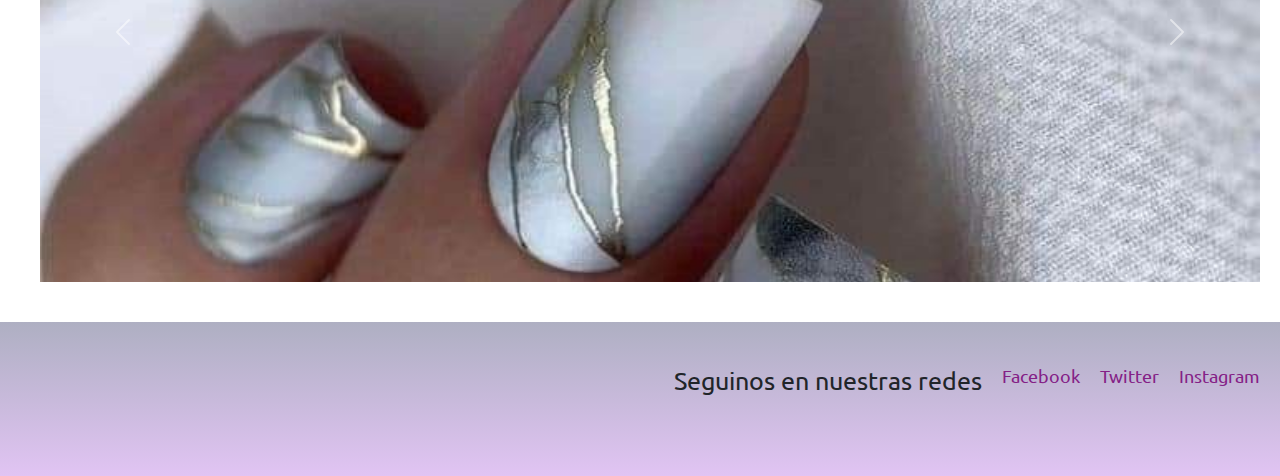
==== commit d6c86b71: "corrigiendo rutas" ====
--- a/index.html
+++ b/index.html
@@ -27,10 +27,10 @@
                     <a class="nav-link active" aria-current="page" href="index.html">Home</a>
                   </li>
                   <li class="nav-item">
-                    <a class="nav-link" href="/html/contacto.html">Contactanos</a>
+                    <a class="nav-link" href="html/contacto.html">Contactanos</a>
                   </li>
                   <li class="nav-item">
-                    <a class="nav-link" href="/html/servicios.html">Servicios</a>
+                    <a class="nav-link" href="html/servicios.html">Servicios</a>
                   </li>
                   <li class="nav-item dropdown">
                     <a class="nav-link dropdown-toggle" href="#" role="button" data-bs-toggle="dropdown" aria-expanded="false">
@@ -52,7 +52,9 @@
 
       <section class="divHome">
 
+      <img src="img/Almalogo.jpg" alt="logo de la empresa">
         
+
         <h2>CoffeeNailsBar&CO</h2>
         
         <h3>Todo para que disfrutes de un momento perfecto.... </h3>
--- a/css/estilo.css
+++ b/css/estilo.css
@@ -3,7 +3,7 @@
     padding:0;
     box-sizing:border-box;
     
-   
+    
 }
 
 
@@ -14,12 +14,12 @@
     height: 100%;
     
 }
- header img{
+header img{
     height: auto;
     width: 250px
- }
-
- /*estilo barra nav*/
+}
+
+/*estilo barra nav*/
 
 .navbar-nav{
     display: flex;
@@ -46,7 +46,7 @@
 li{
     display: inline-block;
     margin: 10px;
-
+    
 }
 
 
@@ -55,10 +55,11 @@
 h1{
     color: rgb(118, 79, 124);
     font-size: 50px;
-    font-family: '"ubuntu"';
+    font-family: "Dancing+Script";
     text-align: center;
     font-weight: 300px;
-
+    text-shadow: 2px 2px 4px #888;
+    
 }
 
 
@@ -73,7 +74,7 @@
 h3{
     font-size:30px;
     font-family: "Ubuntu";
-
+    
 }
 
 /*intro pagina*/
@@ -87,7 +88,7 @@
     flex-wrap: wrap;
     margin: 10px;
     padding: 10px;
-
+    
     
 }
 .divHome h2{  
@@ -97,17 +98,17 @@
     align-self:auto;
     
     
-            
+    
 }
 .divHome h3{  
     font-size:30px;
     font-family: "Ubuntu";
-    grid-area: texto2;
+    
     align-self:last baseline
     
-
-   
-            
+    
+    
+    
 }
 
 .divHome p{
@@ -118,7 +119,7 @@
     text-align: center;
     height: 30px;
     grid-area: texto3;
-
+    
 }
 
 
@@ -127,12 +128,13 @@
 
 .carousel{
     display: grid;
+    height: 200px;
+    width: 100%;
     margin: 10px;
     padding: 10px;
-    width: 100%;
     justify-content: center;
     
-  
+    
     
 }
 
@@ -140,16 +142,73 @@
 
 
 .carousel-item img{
+    max-width: 600px;
     max-width: 100%;
-    max-width: auto;
     object-fit: cover;
     margin: 0 auto;
     
 }
-
+/* estilo contacto*/
+
+.contacto{
+    display: grid;
+    height: 100%;
+    width: 100%;
+    justify-content: center;
+    flex-wrap: wrap; 
+    
+}
+
+.contacto h2{
+    height: 100px;
+    font-size:40px;
+    font-family: "Ubuntu";
+    grid-area: titulo1;
+}
+
+.contacto h3{
+    height: 20px;
+    grid-area: titulo2;
+}
+
+#direccion{
+    height: 20px;
+    grid-area: texto;
+}
+
+#cel-mail{
+    height: 20px;
+    width: 100%;
+    grid-area:texto0;
+}
+.contacto p{
+    font-size: 20px;
+    font-family: "ubuntu";
+    text-align: center;
+
+    
+}
+
+.g-map iframe {
+    display: block;
+    width: 90%;
+    height: 450px;
+    border: 1px solid #6f4e78;
+    border-radius: 5px;
+    box-shadow: 0 2px 4px rgba(0, 0, 0, 0.2);
+    
+    
+}
+
+.g-map{
+    background-color: #705790;
+    padding: 25px;
+    
+    
+}
 /*media mobil*/
 
-@media only screen and (min-width:480px){
+@media (min-width:480px){
     
     header{
         
@@ -189,22 +248,38 @@
     justify-content: center;
     width: 100%;
     height: 100%;
+
 }
 
 .contacto{
     display: flex;
     justify-content: center;
     max-width: 100%;
-    max-height: 100%;
-        
-}
-
-}
-
-
-/* media pantalla pc*/
-
-@media only screen and (min-width:1200px){
+    height: 800px;
+    align-items: center;
+    flex-wrap: wrap;
+    
+}
+.contacto h2{
+
+    height: auto;
+    width: auto;
+
+
+}
+#direcion{
+    
+    height: auto;
+    width: auto;
+
+
+}
+}
+/* fin media mobile*/
+
+/* media escritrio*/
+
+@media (min-width:1200px){
     
     header{
         
@@ -232,95 +307,92 @@
 
 .divHome{
     display: grid;
-    justify-content: start;
-    height: 300px;
+    height: 1000px;
+    width: 100%;
+    grid-template-rows: repeat(4, 1fr);
     grid-template-columns: repeat(3,1fr);
-    grid-template-rows: repeat(3, 1fr);
     grid-template-areas:
-        "texto1 texto2 texto2"
-        "texto1 texto2 texto2"
-        "texto3 texto3 texto3";
-        align-items: center;
+        "texto1 carousel carousel "
+        "texto2 carousel carousel"
+        "texto3 carousel carousel"
+        "texto3 carousel carousel";
+    align-items: center;
         
-    }
-    
-.carousel{
-    display: flex;
-    justify-content: center;
-    max-width:100%;
+}
+
+.divHome h3{
+    margin: 0 auto;
+    padding: 0 auto;
+    grid-area: texto2;
+    
+}
+    
+.carousel-item{
+    display: flex;
+    height: 500px;
     max-width: 100%;
-    
-}
+    grid-area: carosuel;
+    flex-wrap: wrap;
+   
+    
+}
+    
+
+
+
 /* estilo contacto escritorio*/
 .contacto{
     display: grid;
-    justify-content: center;
+    height: 800px;
+    grid-template-rows: repeat(5, 1fr) ;
+    grid-template-columns: 1fr 1fr ;
+    grid-template-areas:
+    "titulo1 mapa "
+    "texto mapa "
+    "texto mapa "
+    "titulo2 mapa "
+    "texto0 mapa ";
+    
+    
+    
+    
+    
+}
+
+}
+
+/*fin media escritorio*/
+
+
+/*estilo servicios*/
+
+.servicios{
+    background-color: #ead9ee;
+    border: 3px solid #380d59;
+    padding: 20px;
+    text-align: center;
+    display: grid;
+    grid-template-columns: repeat(3, 1fr);
+}
+
+.servis{
+    border: 1px solid black;
+    padding: 20px;
+    max-width: 100%;
+    max-height: 100%;
+    flex-wrap: wrap;
+    
+}
+.servis img{
     height: 300px;
-    grid-template-columns: 2fr 1fr 1fr;
-    grid-template-rows: auto;
-    grid-template-areas:
-    "titulo1 titulo1 titulo1 titulo1   "
-    "texto texto texto texto "
-    " mapa mapa mapa mapa "
-    "titulo2 titulo2 titulo2 titulo2 "
-    "texto0 texto0 texto0 texto0";
-       
-       
-       
-    }
-    
-.contacto h2{
-     grid-area:titulo1;
- }
-.contacto h3{
-    grid-area:titulo2;
-}
-#direccion{
-    grid-area: texto;
-}
-#cel-mail{
-    grid-area: texto0;
-}
-
-
-.g-map iframe {
-    display: block;
-    width: 90%;
-    height: 450px;
-    border: 1px solid #6f4e78;
-    border-radius: 5px;
-    box-shadow: 0 2px 4px rgba(0, 0, 0, 0.2);
-    grid-area: mapa;
-    
-}
-
-.g-map{
-    background-color: #705790;
-    padding: 25px;
-    grid-area: mapa;
-    
-}
-
-}
-/* estilo contacto*/
-
-.contacto{
-    display: grid;
-    align-items: center;
-    justify-content: space-around;
-    height: 100%;
-    width: 100%;
-    flex-wrap: wrap;
-   
-    
-}
-
-.contacto p{
-    font-size: 20px;
-    font-family: "ubuntu";
-    text-align: center;
-    
-}
+    width: 0 auto;
+}
+
+
+
+
+
+/* footer*/
 
 .pie-pagina {
     background: linear-gradient(to bottom, rgb(174, 175, 194), rgb(225, 196, 243)); 
@@ -333,9 +405,6 @@
     height: auto;
     
 }
-
-/* footer*/
-
 
 .redes-sociales {
     display: flex;
@@ -357,4 +426,32 @@
     font-size: 25px;
     font-family: "ubuntu";
 }
-
+ 
+
+/*estilo formularios */
+
+form {
+   width: 300px;
+   margin: 0 auto;
+   padding: 20px;
+   border: 1px solid #755c7c;
+   border-radius: 5px;
+}
+  
+
+  
+textarea {
+   width: 100%;
+   padding: 10px;
+   border: 1px solid #d2b7d3;
+   border-radius: 3px;
+   box-sizing: border-box;
+}
+  
+button{
+   background-color: #583462;
+   color: rgb(189, 157, 202);
+   padding: 10px 20px;
+   border:#380d59
+    
+}